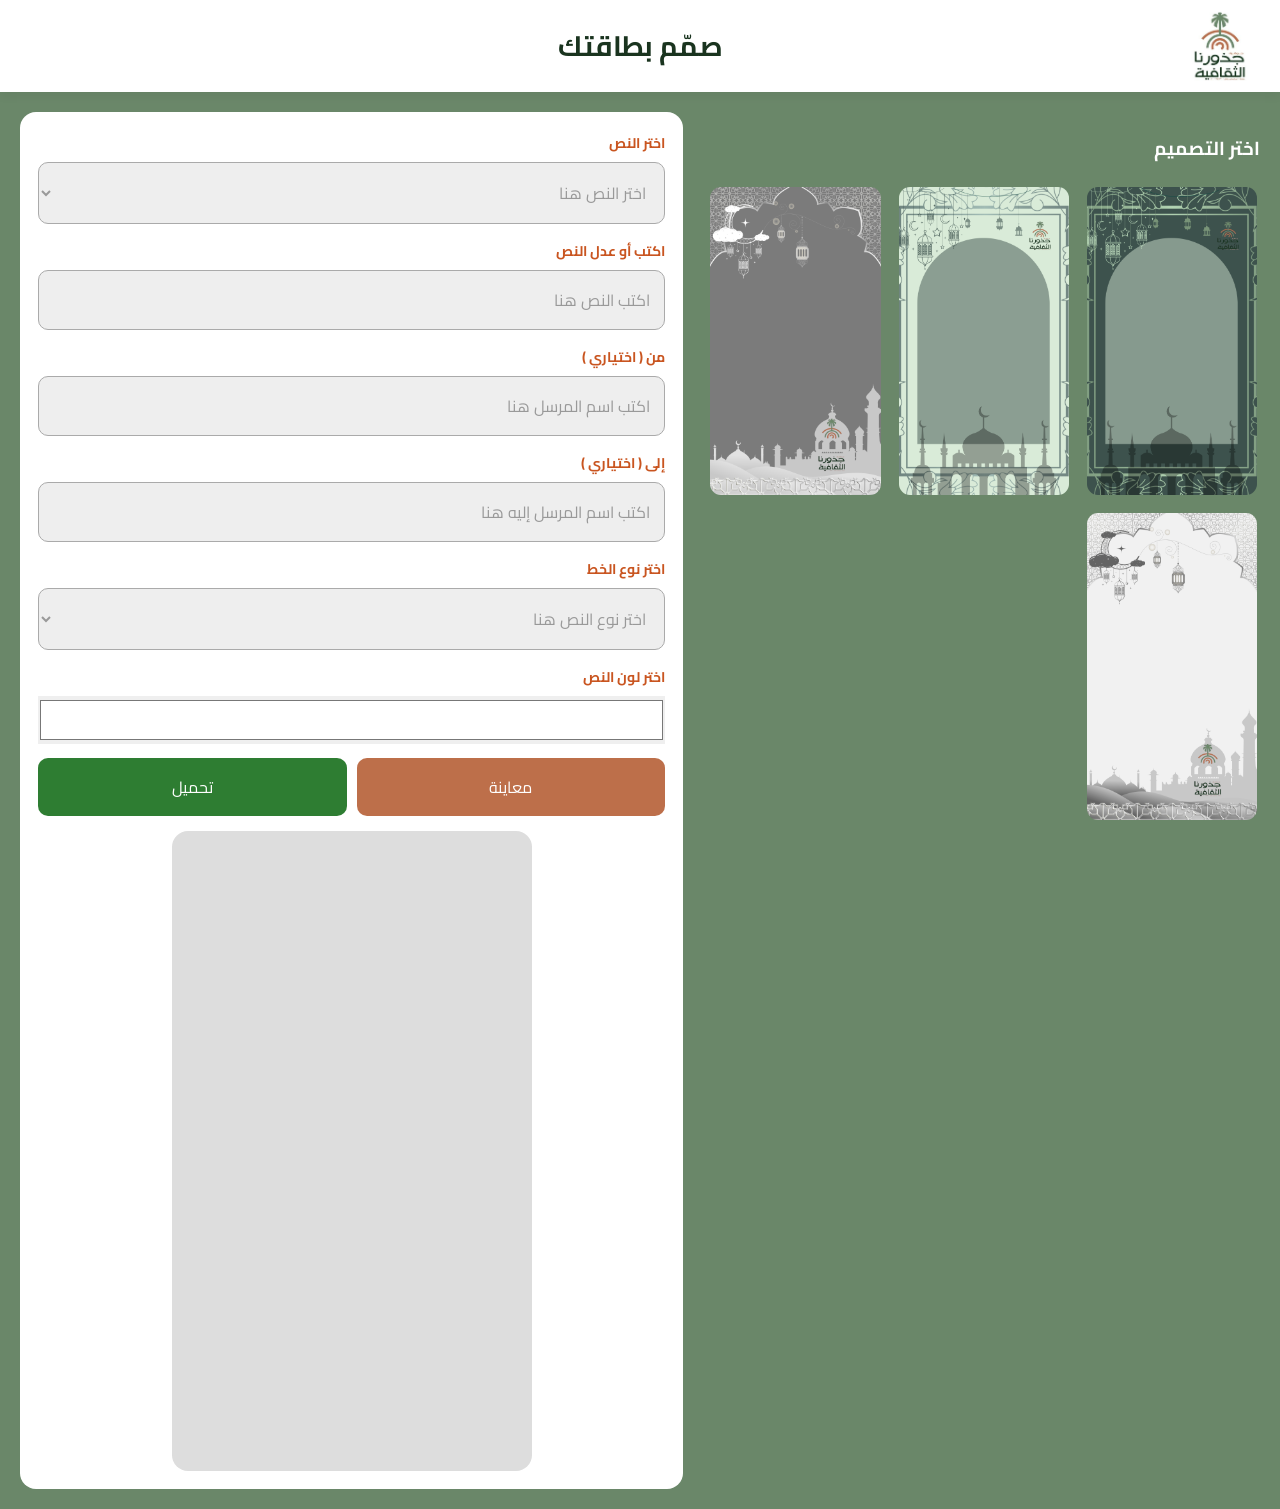
==== index.html @ ad50760e "initial commit" ====
<!DOCTYPE html>
<html lang="ar" dir="rtl">
<head>
  <meta charset="UTF-8" />
  <meta name="viewport" content="width=device-width, initial-scale=1.0" />
  <title>جمعية جذورنا الثقافية </title>
  <link rel="icon" href="icon.png" type="image/png"> 
  <link rel="stylesheet" href="style.css" />
</head>
<body>

  <header>
    <img src="icon.png" alt="Logo" class="logo">
    <h1>صمّم بطاقتك</h1>
  </header>

  <main class="container">

    <section class="design-section">
      <h3>اختر التصميم</h3>
      <div class="designs">
        <img src="design1.png" onclick="selectDesign(this)">
        <img src="design2.png" onclick="selectDesign(this)">
        <img src="design3.png" onclick="selectDesign(this)">
        <img src="design4.png" onclick="selectDesign(this)">
      </div>
    </section>

    <section class="editor-section">
      <label class="text-label">اختر النص </label>
      <select id="presetTextSelect">
      <option value="" disabled selected>اختر النص هنا</option>
      <option value="مبارك عليكم شهر رمضان، جعله الله شهر خيرٍ وبركة">
      مبارك عليكم شهر رمضان، جعله الله شهر خيرٍ وبركة
      </option>
      <option value="مبارك عليكم شهر رمضان، وأعاننا وإياكم على صيامه وقيامه">
      مبارك عليكم شهر رمضان، وأعاننا وإياكم على صيامه وقيامه
      </option>
      <option value="مبارك عليكم شهر رمضان، أعاده الله علينا وعليكم بالخير واليُمن والبركات">
       مبارك عليكم شهر رمضان، أعاده الله علينا وعليكم بالخير واليُمن والبركات
      </option>
      </select>


      <label class="color-label">اكتب أو عدل النص</label>
      <input
       type="text"
       id="textInput"
       placeholder="اكتب النص هنا"
       />

      <label class="color-label">من ( اختياري )</label>
      <input
       type="text"
       id="fromInput"
       placeholder="اكتب اسم المرسل هنا"
       />

      <label class="color-label">إلى ( اختياري )</label>
      <input
       type="text"
       id="toInput"
       placeholder="اكتب اسم المرسل إليه هنا"
       /> 

      <label class="font-label">اختر نوع الخط</label>
      <select id="fontSelect">
      <option value="" disabled selected>اختر نوع النص هنا</option>
      <option value="Cairo">Cairo</option>
      <option value="Amiri">Amiri</option>
      <option value="Tajawal">Tajawal</option>
      <option value="Changa">Changa</option>
      </select>

     <label class="color-label">اختر لون النص</label>
      <input
        type="color"
        id="colorInput"
        value="#ffffff"
      />
      
      <div class="buttons">
        <button onclick="generate()">معاينة</button>
        <button class="download" onclick="download()">تحميل</button>
      </div>

      <div class="canvas-wrapper">
        <canvas id="canvas" width="675" height="1200"></canvas>
      </div>
    </section>

  </main>

  <script src="script.js"></script>
</body>
</html>
---- style.css ----
@import url('https://fonts.googleapis.com/css2?family=Amiri:wght@400;700&family=Cairo:wght@400;700&family=Changa:wght@400;700&family=Tajawal:wght@400;700&display=swap');

* {
  box-sizing: border-box;
  font-family: "Cairo", Arial, sans-serif;
}

body {
  margin: 0;
  background: #6A8769;
  color: #ffffff;
}

header {
  position: relative;
  display: flex;
  justify-content: center;
  align-items: center;

  padding: 20px;
  background: #ffffff;
  box-shadow: 0 4px 10px rgba(0, 0, 0, 0.05);
}

header h1 {
  margin: 0;
  font-size: 28px;
  font-weight: 700;
  color: #1A341F;
}
.logo {
  position: absolute;
  right: 30px; 
  height: 70px;
  width: auto;
  object-fit: contain;
}

.container {
  display: grid;
  grid-template-columns: 1fr 1.2fr;
  gap: 24px;
  padding: 20px;
}

.designs {
  display: grid;
  grid-template-columns: repeat(auto-fill, minmax(160px, 1fr));
  gap: 12px;
}

.designs img {
  width: 100%;
  aspect-ratio: 9 / 16;
  object-fit: cover;
  border-radius: 14px;
  cursor: pointer;
  border: 3px solid transparent;
  transition: 0.2s ease;
}

.designs img.selected {
  border-color: #000;
}

.editor-section {
  background: #fff;
  padding: 18px;
  border-radius: 16px;
}

.text-label,
.color-label,
.font-label {
  display: block;
  margin-bottom: 6px;
  font-size: 14px;
  font-weight: 700;
  text-align: right;
  color: #c95520;
}

.editor-section input[type="text"],
.editor-section select {
  width: 100%;
  padding: 14px;
  font-size: 16px;
  margin-bottom: 14px;
  border-radius: 10px;
  background: #eeeeee;
  border: 1px solid #aaaaaa;
}

input[type="color"] {
  width: 100%;
  height: 48px;
  border: none;
  padding: 0;
  margin-bottom: 14px;
  cursor: pointer;
}

.buttons {
  display: flex;
  gap: 10px;
  margin-bottom: 15px;
}

button {
  flex: 1;
  padding: 14px;
  font-size: 16px;
  border-radius: 10px;
  border: none;
  cursor: pointer;
  background: #BD6F4A;
  color: #fff;
}

button.download {
  background: #2e7d32;
}

.canvas-wrapper {
  display: flex;
  justify-content: center;
}

canvas {
  width: 100%;
  max-width: 360px;
  height: auto;
  border-radius: 16px;
  background: #ddd;
}

@media (max-width: 900px) {
  .container {
    grid-template-columns: 1fr;
  }

  canvas {
    max-width: 100%;
  }
}

select {
  color: #999;
}
select:has(option:not([disabled]):checked) {
  color: #111;
}
input::placeholder {
  color: #999;
}
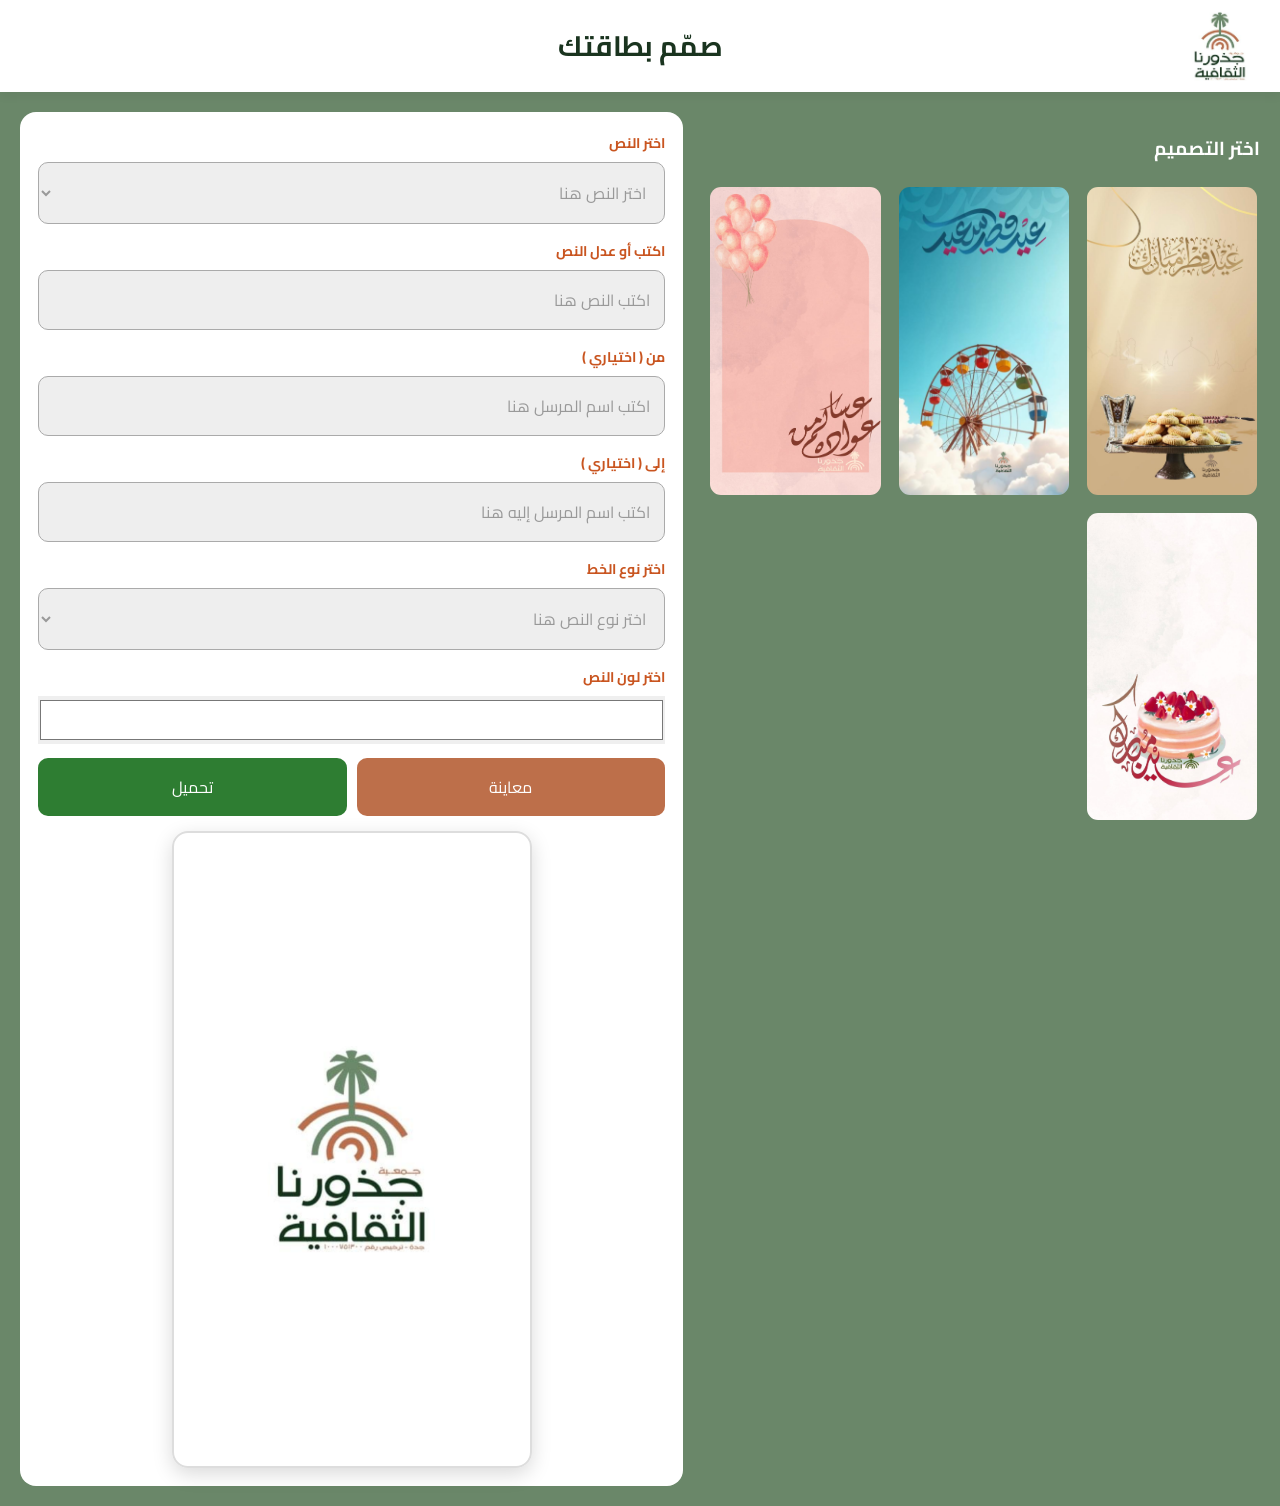
==== commit c87804a6: "Feat: new designs" ====
--- a/index.html
+++ b/index.html
@@ -30,14 +30,14 @@
       <label class="text-label">اختر النص </label>
       <select id="presetTextSelect">
       <option value="" disabled selected>اختر النص هنا</option>
-      <option value="مبارك عليكم شهر رمضان، جعله الله شهر خيرٍ وبركة">
-      مبارك عليكم شهر رمضان، جعله الله شهر خيرٍ وبركة
+      <option value="كل عام وأنتم بخير، تقبل الله منا ومنكم صالح الأعمال">
+      كل عام وأنتم بخير، تقبل الله منا ومنكم صالح الأعمال
       </option>
-      <option value="مبارك عليكم شهر رمضان، وأعاننا وإياكم على صيامه وقيامه">
-      مبارك عليكم شهر رمضان، وأعاننا وإياكم على صيامه وقيامه
+      <option value="عيد فطر سعيد، جعله الله عيد خير وبركة عليكم وعلى أحبابكم">
+      عيد فطر سعيد، جعله الله عيد خير وبركة عليكم وعلى أحبابكم
       </option>
-      <option value="مبارك عليكم شهر رمضان، أعاده الله علينا وعليكم بالخير واليُمن والبركات">
-       مبارك عليكم شهر رمضان، أعاده الله علينا وعليكم بالخير واليُمن والبركات
+      <option value="عيد فطر مبارك، أعاده الله علينا وعليكم بالخير واليُمن والبركات">
+      عيد فطر مبارك، أعاده الله علينا وعليكم بالخير واليُمن والبركات
       </option>
       </select>
 
--- a/style.css
+++ b/style.css
@@ -131,7 +131,10 @@
   max-width: 360px;
   height: auto;
   border-radius: 16px;
-  background: #ddd;
+  background: url("wallpaper.png");
+  background-size: cover;
+  border: 2px solid #ddd;
+  box-shadow: 0 6px 20px rgba(0,0,0,0.15);
 }
 
 @media (max-width: 900px) {
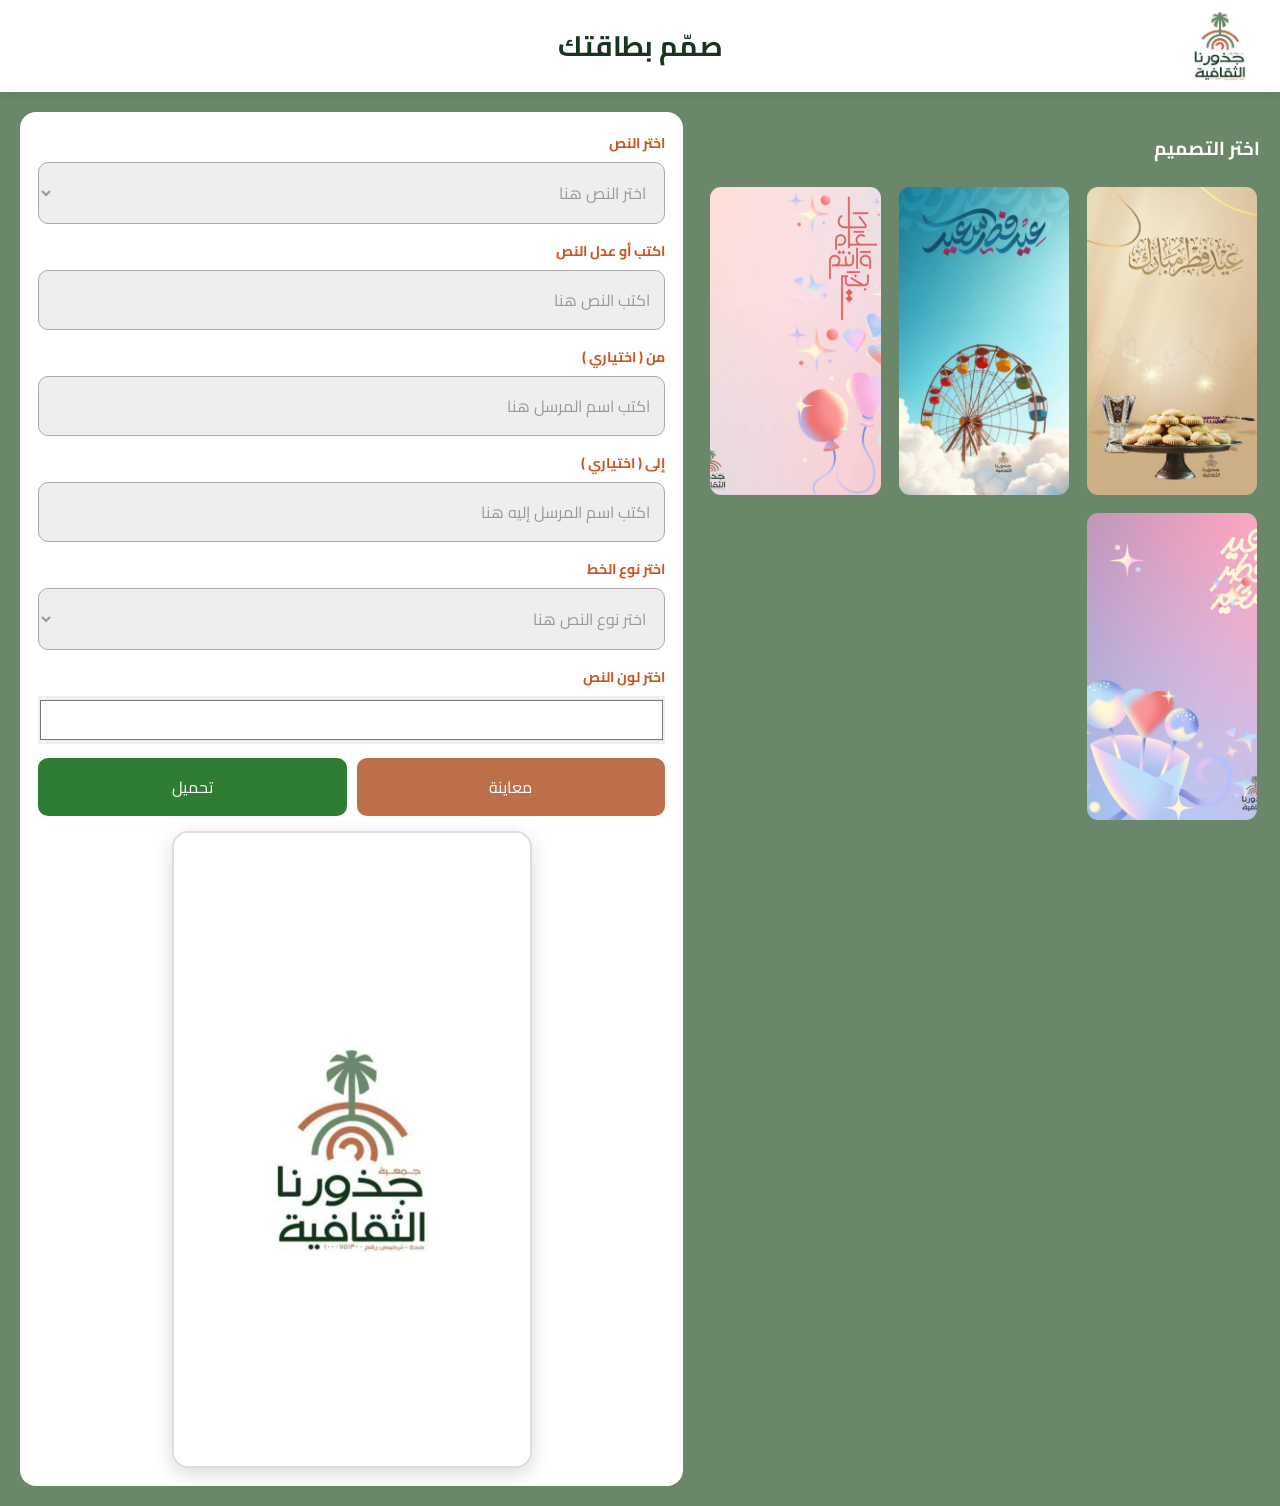
==== commit c5976cae: "Fix: options and some designs" ====
--- a/index.html
+++ b/index.html
@@ -27,19 +27,64 @@
     </section>
 
     <section class="editor-section">
-      <label class="text-label">اختر النص </label>
-      <select id="presetTextSelect">
-      <option value="" disabled selected>اختر النص هنا</option>
-      <option value="كل عام وأنتم بخير، تقبل الله منا ومنكم صالح الأعمال">
-      كل عام وأنتم بخير، تقبل الله منا ومنكم صالح الأعمال
-      </option>
-      <option value="عيد فطر سعيد، جعله الله عيد خير وبركة عليكم وعلى أحبابكم">
-      عيد فطر سعيد، جعله الله عيد خير وبركة عليكم وعلى أحبابكم
-      </option>
-      <option value="عيد فطر مبارك، أعاده الله علينا وعليكم بالخير واليُمن والبركات">
-      عيد فطر مبارك، أعاده الله علينا وعليكم بالخير واليُمن والبركات
-      </option>
-      </select>
+    <label class="text-label">اختر النص </label>
+      
+    <select id="presetTextSelect">
+    <option value="" disabled selected>اختر النص هنا</option>
+
+    <option 
+    value="«جعل اللهُ عيدكم عيدَ بركةٍ ومغفرة، وألبسكم فيه لباس العافية.»" 
+    data-ref="📚 المصدر: لطائف المعارف فيما لمواسم العام من الوظائف.">
+    «جعل اللهُ عيدكم عيدَ بركةٍ ومغفرة، وألبسكم فيه لباس العافية.»
+    </option>
+
+    <option 
+    value="هنّأك اللهُ بالعيد، وتقبَّل طاعتك، وأتمَّ عليك نعمته." 
+    data-ref="📚 المصدر: بهجة المجالس وأنس المجالس.">
+    هنّأك اللهُ بالعيد، وتقبَّل طاعتك، وأتمَّ عليك نعمته.
+    </option>
+
+    <option 
+    value="أعاده الله عليكم أعوامًا عديدة، وأزمنةً مديدة، وأنتم في خيرٍ وعافية" 
+    data-ref="📚 المصدر: صبح الأعشى في صناعة الإنشاء">
+    أعاده الله عليكم أعوامًا عديدة، وأزمنةً مديدة، وأنتم في خيرٍ وعافية
+    </option>
+
+    <option 
+    value="«تقبَّلَ اللهُ صيامكم، وباركَ لكم في عيدكم»" 
+    data-ref="📚 المصدر: لطائف المعارف فيما لمواسم العام من الوظائف">
+    «تقبَّلَ اللهُ صيامكم، وباركَ لكم في عيدكم»
+    </option>
+
+    <option 
+    value="«هنَّأكم اللهُ بالعيد، وأتمَّ عليكم النعمة»" 
+    data-ref="📚 المصدر: رسائل البلغاء.">
+    «هنَّأكم اللهُ بالعيد، وأتمَّ عليكم النعمة»
+    </option>
+
+    <option 
+    value="أدام الله بهجة أعيادكم بقرب من تحبون، وطاب بكم العيد، ودمتم لأحبابكم أعياداً وأفراحاً." 
+    data-ref="">
+    أدام الله بهجة أعيادكم بقرب من تحبون، وطاب بكم العيد، ودمتم لأحبابكم أعياداً وأفراحاً.
+    </option>
+
+    <option 
+    value="كل عيد وعين الله تحرسكم
+    حتى يعود لكم بالخير أزماناً" 
+    data-ref="">
+    كل عيد وعين الله تحرسكم
+    حتى يعود لكم بالخير أزماناً
+    </option>
+
+
+    <option 
+    value="تقبل الله بالغفران طاعاتكم
+    وزادكم بالتقى عزاً وإيماناً" 
+    data-ref="">
+    تقبل الله بالغفران طاعاتكم
+    وزادكم بالتقى عزاً وإيماناً
+    </option>
+    </select>
 
 
       <label class="color-label">اكتب أو عدل النص</label>
--- a/style.css
+++ b/style.css
@@ -151,7 +151,7 @@
   color: #999;
 }
 select:has(option:not([disabled]):checked) {
-  color: #111;
+  color: #000000;
 }
 input::placeholder {
   color: #999;
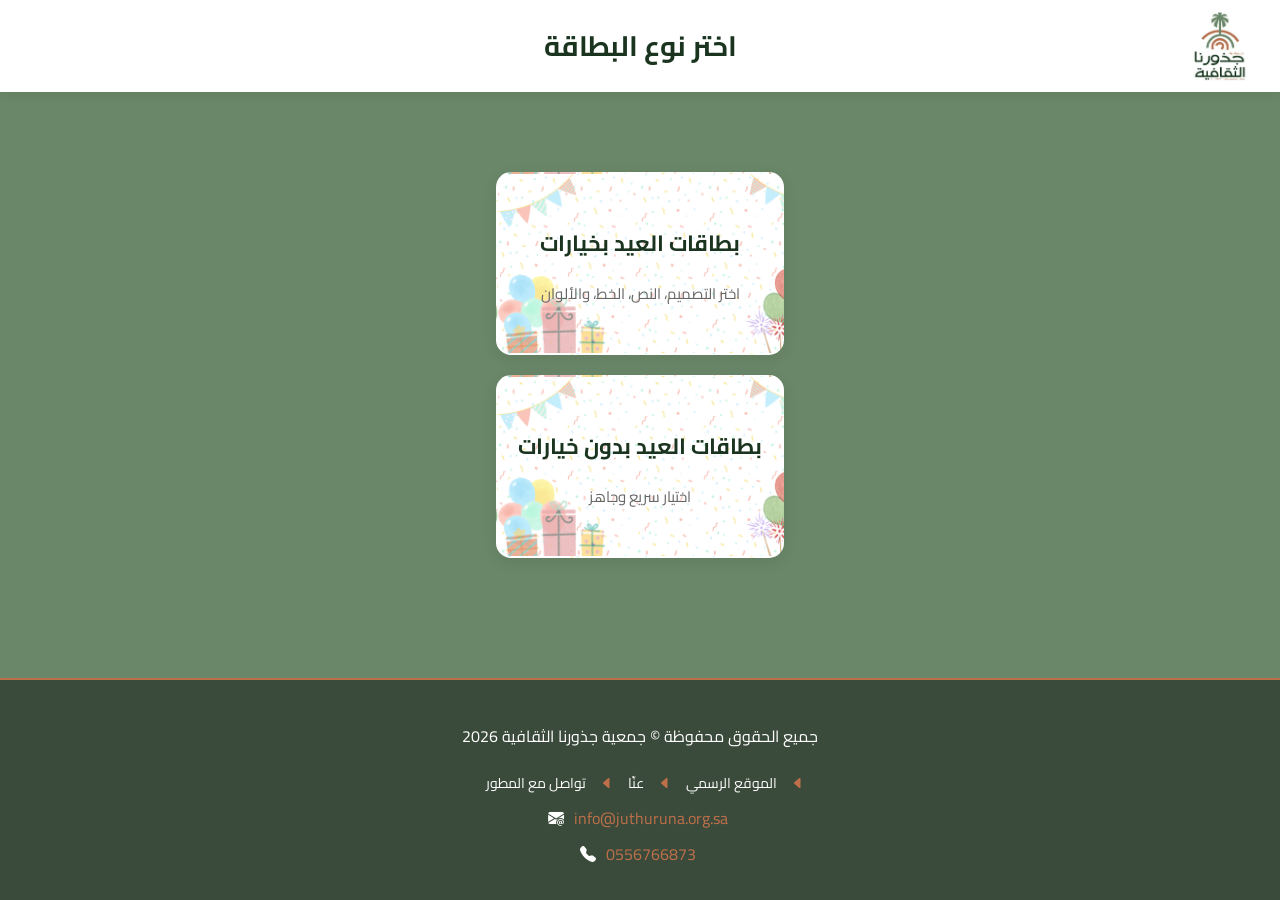
==== commit 5f8f3ed9: "Feat : Cards with and without options" ====
--- a/index.html
+++ b/index.html
@@ -2,140 +2,65 @@
 <html lang="ar" dir="rtl">
 <head>
   <meta charset="UTF-8" />
-  <meta name="viewport" content="width=device-width, initial-scale=1.0" />
-  <title>جمعية جذورنا الثقافية </title>
-  <link rel="icon" href="icon.png" type="image/png"> 
-  <link rel="stylesheet" href="style.css" />
+  <meta name="viewport" content="width=device-width, initial-scale=1.0"/>
+  <title>جمعية جذورنا الثقافية</title>
+  <link rel="icon" href="logo2.png" type="image/png">
+  <link rel="stylesheet" href="style.css">
+  <link rel="stylesheet" href="https://cdn.jsdelivr.net/npm/bootstrap-icons/font/bootstrap-icons.css">
 </head>
 <body>
 
   <header>
-    <img src="icon.png" alt="Logo" class="logo">
-    <h1>صمّم بطاقتك</h1>
+    <img src="logo.png" alt="Logo" class="logo">
+    <h1>اختر نوع البطاقة</h1>
   </header>
 
-  <main class="container">
+  <main class="home-container">
 
-    <section class="design-section">
-      <h3>اختر التصميم</h3>
-      <div class="designs">
-        <img src="design1.png" onclick="selectDesign(this)">
-        <img src="design2.png" onclick="selectDesign(this)">
-        <img src="design3.png" onclick="selectDesign(this)">
-        <img src="design4.png" onclick="selectDesign(this)">
-      </div>
-    </section>
+    <div class="card-option" onclick="goTo('eidcardop.html')">
+      <h2>بطاقات العيد بخيارات</h2>
+      <p>اختر التصميم، النص، الخط، والألوان</p>
+    </div>
 
-    <section class="editor-section">
-    <label class="text-label">اختر النص </label>
-      
-    <select id="presetTextSelect">
-    <option value="" disabled selected>اختر النص هنا</option>
-
-    <option 
-    value="«جعل اللهُ عيدكم عيدَ بركةٍ ومغفرة، وألبسكم فيه لباس العافية.»" 
-    data-ref="📚 المصدر: لطائف المعارف فيما لمواسم العام من الوظائف.">
-    «جعل اللهُ عيدكم عيدَ بركةٍ ومغفرة، وألبسكم فيه لباس العافية.»
-    </option>
-
-    <option 
-    value="هنّأك اللهُ بالعيد، وتقبَّل طاعتك، وأتمَّ عليك نعمته." 
-    data-ref="📚 المصدر: بهجة المجالس وأنس المجالس.">
-    هنّأك اللهُ بالعيد، وتقبَّل طاعتك، وأتمَّ عليك نعمته.
-    </option>
-
-    <option 
-    value="أعاده الله عليكم أعوامًا عديدة، وأزمنةً مديدة، وأنتم في خيرٍ وعافية" 
-    data-ref="📚 المصدر: صبح الأعشى في صناعة الإنشاء">
-    أعاده الله عليكم أعوامًا عديدة، وأزمنةً مديدة، وأنتم في خيرٍ وعافية
-    </option>
-
-    <option 
-    value="«تقبَّلَ اللهُ صيامكم، وباركَ لكم في عيدكم»" 
-    data-ref="📚 المصدر: لطائف المعارف فيما لمواسم العام من الوظائف">
-    «تقبَّلَ اللهُ صيامكم، وباركَ لكم في عيدكم»
-    </option>
-
-    <option 
-    value="«هنَّأكم اللهُ بالعيد، وأتمَّ عليكم النعمة»" 
-    data-ref="📚 المصدر: رسائل البلغاء.">
-    «هنَّأكم اللهُ بالعيد، وأتمَّ عليكم النعمة»
-    </option>
-
-    <option 
-    value="أدام الله بهجة أعيادكم بقرب من تحبون، وطاب بكم العيد، ودمتم لأحبابكم أعياداً وأفراحاً." 
-    data-ref="">
-    أدام الله بهجة أعيادكم بقرب من تحبون، وطاب بكم العيد، ودمتم لأحبابكم أعياداً وأفراحاً.
-    </option>
-
-    <option 
-    value="كل عيد وعين الله تحرسكم
-    حتى يعود لكم بالخير أزماناً" 
-    data-ref="">
-    كل عيد وعين الله تحرسكم
-    حتى يعود لكم بالخير أزماناً
-    </option>
-
-
-    <option 
-    value="تقبل الله بالغفران طاعاتكم
-    وزادكم بالتقى عزاً وإيماناً" 
-    data-ref="">
-    تقبل الله بالغفران طاعاتكم
-    وزادكم بالتقى عزاً وإيماناً
-    </option>
-    </select>
-
-
-      <label class="color-label">اكتب أو عدل النص</label>
-      <input
-       type="text"
-       id="textInput"
-       placeholder="اكتب النص هنا"
-       />
-
-      <label class="color-label">من ( اختياري )</label>
-      <input
-       type="text"
-       id="fromInput"
-       placeholder="اكتب اسم المرسل هنا"
-       />
-
-      <label class="color-label">إلى ( اختياري )</label>
-      <input
-       type="text"
-       id="toInput"
-       placeholder="اكتب اسم المرسل إليه هنا"
-       /> 
-
-      <label class="font-label">اختر نوع الخط</label>
-      <select id="fontSelect">
-      <option value="" disabled selected>اختر نوع النص هنا</option>
-      <option value="Cairo">Cairo</option>
-      <option value="Amiri">Amiri</option>
-      <option value="Tajawal">Tajawal</option>
-      <option value="Changa">Changa</option>
-      </select>
-
-     <label class="color-label">اختر لون النص</label>
-      <input
-        type="color"
-        id="colorInput"
-        value="#ffffff"
-      />
-      
-      <div class="buttons">
-        <button onclick="generate()">معاينة</button>
-        <button class="download" onclick="download()">تحميل</button>
-      </div>
-
-      <div class="canvas-wrapper">
-        <canvas id="canvas" width="675" height="1200"></canvas>
-      </div>
-    </section>
+    <div class="card-option" onclick="goTo('eidcard.html')">
+      <h2>بطاقات العيد بدون خيارات</h2>
+      <p>اختيار سريع وجاهز</p>
+    </div>
 
   </main>
 
-  <script src="script.js"></script>
+  <footer class="footer">
+  <div class="footer-content">
+    <p>جميع الحقوق محفوظة © جمعية جذورنا الثقافية 2026</p>
+
+    <div class="footer-links">
+      <i class="bi bi-caret-left-fill"></i>
+      <a href="https://www.juthuruna.org.sa/">الموقع الرسمي</a>
+      <i class="bi bi-caret-left-fill"></i>
+      <a href="https://www.juthuruna.org.sa/about/">عنّا</a>
+      <i class="bi bi-caret-left-fill"></i>
+      <a href="mailto:mawbj@outlook.com">تواصل مع المطور</a>
+    </div>
+
+    <div class="footer-contact">
+      <p>
+      <a href="mailto:info@juthuruna.org.sa">info@juthuruna.org.sa</a>
+      <i class="bi bi-envelope-at-fill"></i>
+      </p>
+
+      <p>
+      <a href="tel:0556766873">0556766873</a>
+      <i class="bi bi-telephone-fill"></i>
+      </p>
+    </div>
+  </div>
+  </footer>
+
+  <script>
+    function goTo(page) {
+      window.location.href = page;
+    }
+  </script>
+
 </body>
 </html>
--- a/style.css
+++ b/style.css
@@ -8,7 +8,10 @@
 body {
   margin: 0;
   background: #6A8769;
-  color: #ffffff;
+  color: #fff;
+  display: flex;
+  flex-direction: column;
+  min-height: 100vh;
 }
 
 header {
@@ -18,7 +21,7 @@
   align-items: center;
 
   padding: 20px;
-  background: #ffffff;
+  background: #fff;
   box-shadow: 0 4px 10px rgba(0, 0, 0, 0.05);
 }
 
@@ -155,4 +158,90 @@
 }
 input::placeholder {
   color: #999;
+}
+
+.home-container {
+  display: flex;
+  flex-direction: column;
+  gap: 20px;
+  padding: 30px;
+  max-width: 500px;
+  margin: auto;
+}
+
+.card-option {
+  background: url("eidwallpaper.png");
+  background-size: cover;
+  color: #1A341F;
+  padding: 30px 20px;
+  border-radius: 15px;
+  text-align: center;
+  cursor: pointer;
+  transition: 0.3s;
+
+  border: 2px solid transparent;
+  box-shadow: 0 4px 15px rgba(0,0,0,0.08);
+}
+
+.card-option:hover {
+  transform: translateY(-5px);
+  border-color: #000;
+}
+
+.card-option h2 {
+  margin-bottom: 10px;
+  font-size: 22px;
+}
+
+.card-option p {
+  color: #666;
+  font-size: 15px;
+}
+
+.footer {
+  margin-top: 40px;
+  background: #3b4b3b;
+  color: #fff;
+  padding: 25px 15px;
+  text-align: center;
+  border-top: 2px solid #BD6F4A;
+}
+
+.footer-content {
+  max-width: 800px;
+  margin: auto;
+}
+
+.footer-links a {
+  color: #fff;
+  margin: 0 10px;
+  text-decoration: none;
+  font-size: 14px;
+}
+
+.footer-links a:hover {
+  color: #BD6F4A;
+  transition: 0.2s;
+}
+
+.footer-links i {
+  color: #BD6F4A;
+  font-size: 14px;
+}
+
+.footer-contact p {
+  margin: 6px 0;
+}
+
+.footer-contact a {
+  color: #BD6F4A;
+  text-decoration: none;
+  margin-right: 5px;
+}
+
+.footer-contact a:hover {
+  color: #fff;
+}
+.footer-contact i {
+  margin-right: 6px;
 }
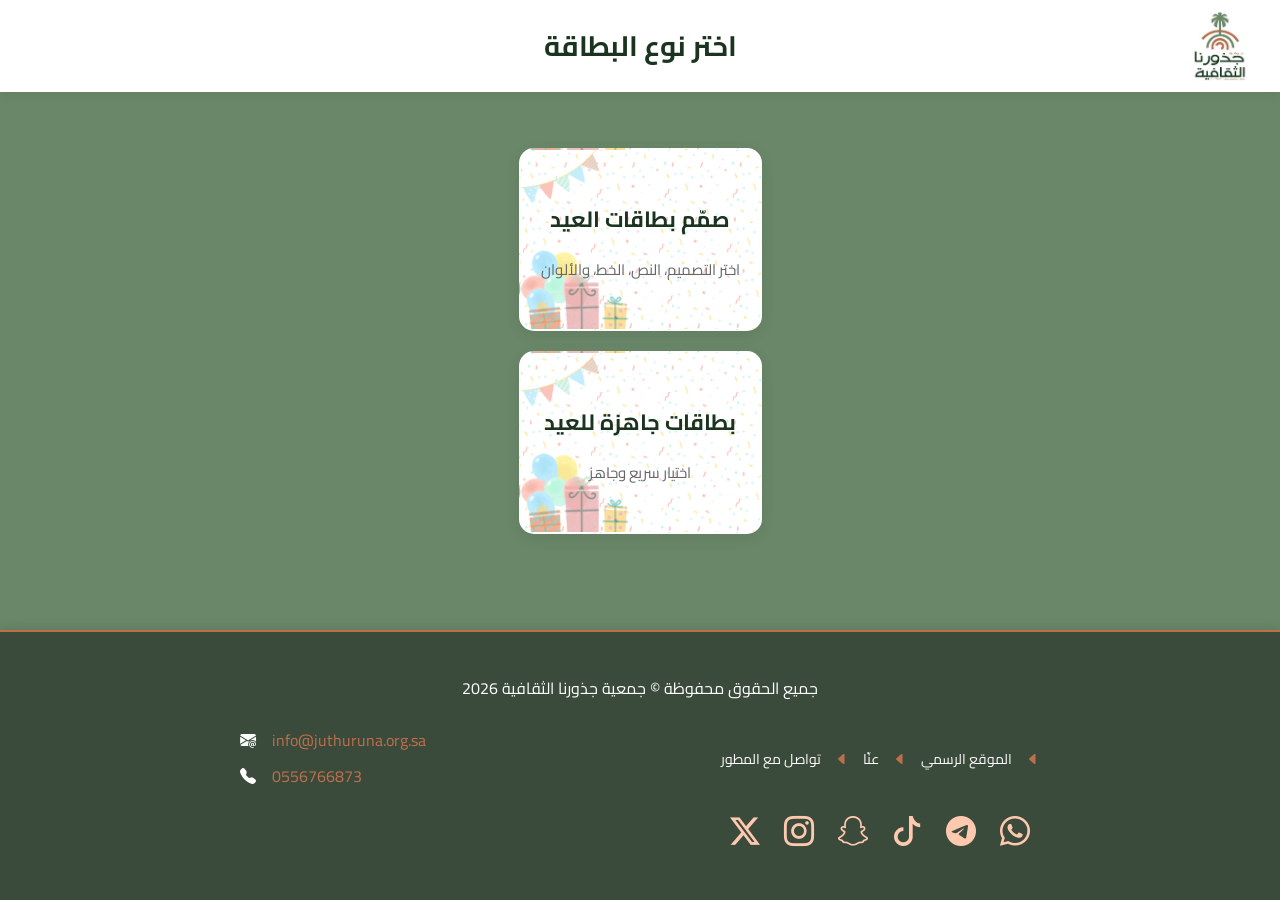
==== commit 56a3ca03: "Fix : contact with css" ====
--- a/index.html
+++ b/index.html
@@ -18,21 +18,20 @@
   <main class="home-container">
 
     <div class="card-option" onclick="goTo('eidcardop.html')">
-      <h2>بطاقات العيد بخيارات</h2>
+      <h2> صمّم بطاقات العيد </h2>
       <p>اختر التصميم، النص، الخط، والألوان</p>
     </div>
 
     <div class="card-option" onclick="goTo('eidcard.html')">
-      <h2>بطاقات العيد بدون خيارات</h2>
+      <h2> بطاقات جاهزة  للعيد</h2>
       <p>اختيار سريع وجاهز</p>
     </div>
 
   </main>
 
   <footer class="footer">
+    <p>جميع الحقوق محفوظة © جمعية جذورنا الثقافية 2026</p>
   <div class="footer-content">
-    <p>جميع الحقوق محفوظة © جمعية جذورنا الثقافية 2026</p>
-
     <div class="footer-links">
       <i class="bi bi-caret-left-fill"></i>
       <a href="https://www.juthuruna.org.sa/">الموقع الرسمي</a>
@@ -53,6 +52,16 @@
       <i class="bi bi-telephone-fill"></i>
       </p>
     </div>
+
+    <div class="footer-social">
+      <a href="https://wa.me/966556766873"><i class="bi bi-whatsapp"></i></a>
+      <a href="https://t.me/juthurona"><i class="bi bi-telegram"></i></a>
+      <a href="https://www.tiktok.com/@juthurona"><i class="bi bi-tiktok"></i></a>
+      <a href="https://snapchat.com/t/JIA0GfdC"><i class="bi bi-snapchat"></i></a>
+      <a href="https://www.instagram.com/juthurona/"><i class="bi bi-instagram"></i></a>
+      <a href="https://x.com/juthurona"><i class="bi bi-twitter-x"></i></a>
+      </p>
+    </div>
   </div>
   </footer>
 
--- a/style.css
+++ b/style.css
@@ -205,13 +205,22 @@
   padding: 25px 15px;
   text-align: center;
   border-top: 2px solid #BD6F4A;
+  box-shadow: 0 -2px 10px rgba(0,0,0,0.1);
 }
 
 .footer-content {
   max-width: 800px;
   margin: auto;
-}
-
+
+  display: flex;
+  justify-content: space-between;
+  align-items: center;
+  flex-wrap: wrap;
+}
+
+.footer-links {
+  text-align: right;
+}
 .footer-links a {
   color: #fff;
   margin: 0 10px;
@@ -229,6 +238,9 @@
   font-size: 14px;
 }
 
+.footer-contact {
+  text-align: left;
+}
 .footer-contact p {
   margin: 6px 0;
 }
@@ -236,7 +248,7 @@
 .footer-contact a {
   color: #BD6F4A;
   text-decoration: none;
-  margin-right: 5px;
+  margin-left: 6px;
 }
 
 .footer-contact a:hover {
@@ -244,4 +256,26 @@
 }
 .footer-contact i {
   margin-right: 6px;
+}
+
+.footer-social {
+    margin-top: 6px;
+}
+
+.footer-social a {
+    font-size: 30px;
+    color: #ffc9b0;
+    margin: 10px;
+}
+
+@media (max-width: 600px) {
+  .footer-content {
+    flex-direction: column;
+    gap: 15px;
+  }
+
+  .footer-links,
+  .footer-contact {
+    text-align: center;
+  }
 }
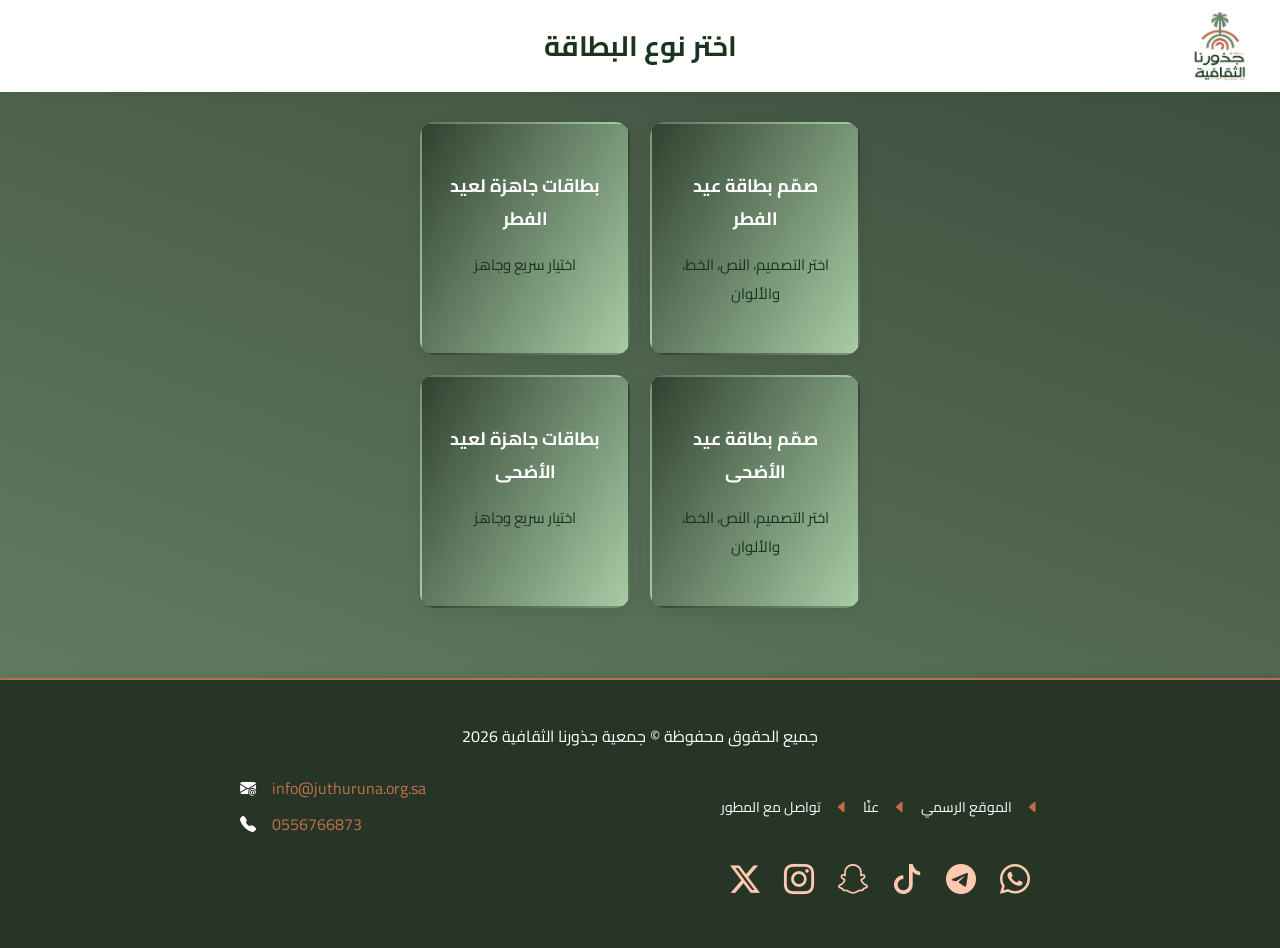
==== commit 162b9716: "Feat: card options" ====
--- a/index.html
+++ b/index.html
@@ -18,12 +18,22 @@
   <main class="home-container">
 
     <div class="card-option" onclick="goTo('eidcardop.html')">
-      <h2> صمّم بطاقات العيد </h2>
+      <h2> صمّم بطاقة عيد الفطر </h2>
       <p>اختر التصميم، النص، الخط، والألوان</p>
     </div>
 
     <div class="card-option" onclick="goTo('eidcard.html')">
-      <h2> بطاقات جاهزة  للعيد</h2>
+      <h2> بطاقات جاهزة  لعيد الفطر</h2>
+      <p>اختيار سريع وجاهز</p>
+    </div>
+
+    <div class="card-option" onclick="goTo('soon.html')">
+      <h2> صمّم بطاقة عيد الأضحى </h2>
+      <p>اختر التصميم، النص، الخط، والألوان</p>
+    </div>
+
+    <div class="card-option" onclick="goTo('soon.html')">
+      <h2> بطاقات جاهزة  لعيد الأضحى</h2>
       <p>اختيار سريع وجاهز</p>
     </div>
 
--- a/style.css
+++ b/style.css
@@ -7,7 +7,7 @@
 
 body {
   margin: 0;
-  background: #6A8769;
+  background: linear-gradient(200deg, #3b4b3b, #6A8769);
   color: #fff;
   display: flex;
   flex-direction: column;
@@ -167,12 +167,14 @@
   padding: 30px;
   max-width: 500px;
   margin: auto;
+  display: grid;
+  grid-template-columns: repeat(2, 1fr);
 }
 
 .card-option {
-  background: url("eidwallpaper.png");
+   background: linear-gradient(300deg, #a8cca6, #304230);
   background-size: cover;
-  color: #1A341F;
+  color: #ffffff;
   padding: 30px 20px;
   border-radius: 15px;
   text-align: center;
@@ -190,17 +192,17 @@
 
 .card-option h2 {
   margin-bottom: 10px;
-  font-size: 22px;
+  font-size: 18px;
 }
 
 .card-option p {
-  color: #666;
+  color: #1A341F;
   font-size: 15px;
 }
 
 .footer {
   margin-top: 40px;
-  background: #3b4b3b;
+  background: #273527;
   color: #fff;
   padding: 25px 15px;
   text-align: center;
@@ -278,4 +280,8 @@
   .footer-contact {
     text-align: center;
   }
+
+  .cards-container {
+  grid-template-columns: 1fr; 
+  }
 }
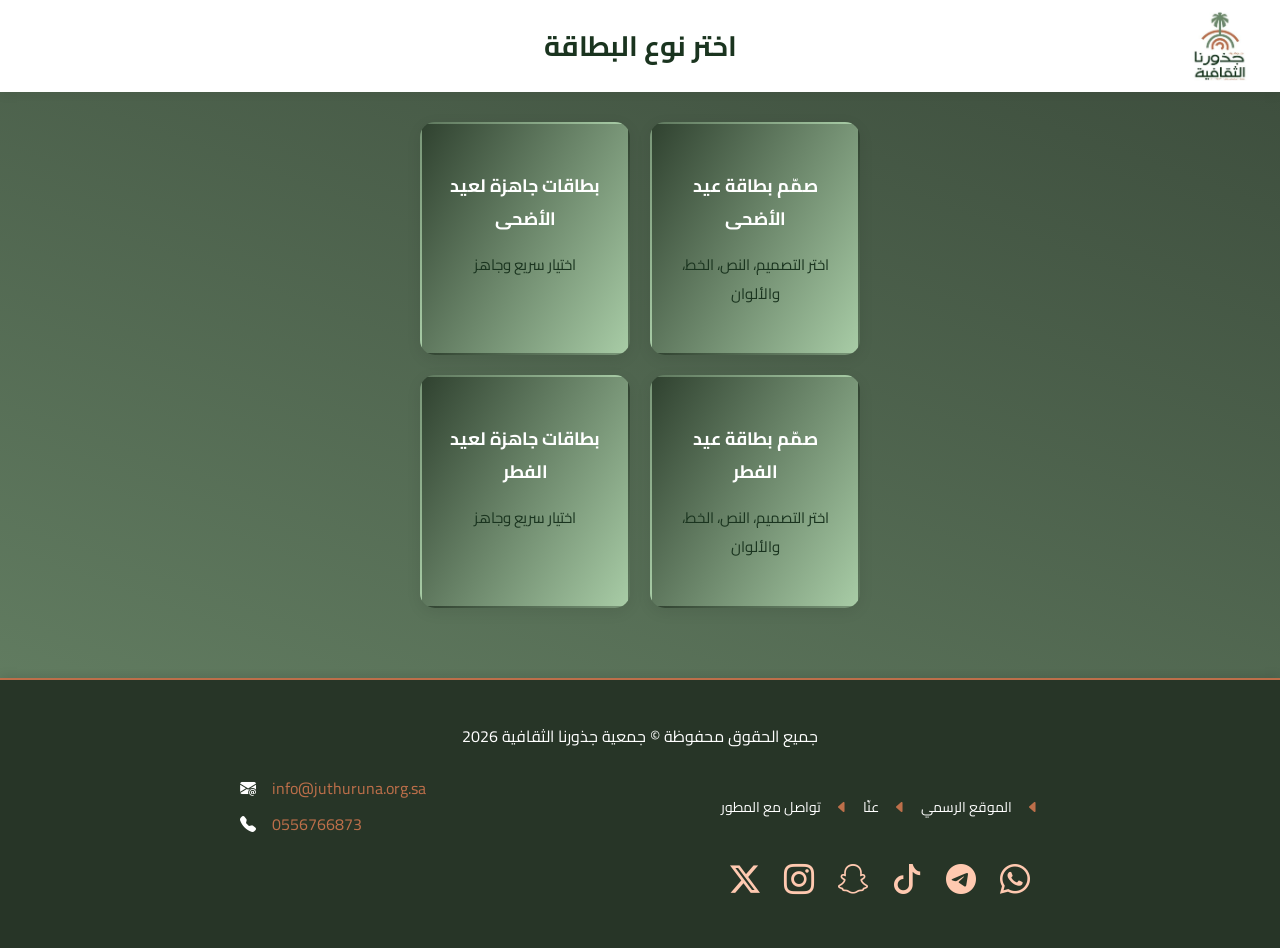
==== commit edf254c8: "Fix : new cards texts" ====
--- a/index.html
+++ b/index.html
@@ -16,6 +16,16 @@
   </header>
 
   <main class="home-container">
+    
+    <div class="card-option" onclick="goTo('eidcardop1.html')">
+      <h2> صمّم بطاقة عيد الأضحى </h2>
+      <p>اختر التصميم، النص، الخط، والألوان</p>
+    </div>
+
+    <div class="card-option" onclick="goTo('eidcard1.html')">
+      <h2> بطاقات جاهزة  لعيد الأضحى</h2>
+      <p>اختيار سريع وجاهز</p>
+    </div>
 
     <div class="card-option" onclick="goTo('eidcardop.html')">
       <h2> صمّم بطاقة عيد الفطر </h2>
@@ -24,16 +34,6 @@
 
     <div class="card-option" onclick="goTo('eidcard.html')">
       <h2> بطاقات جاهزة  لعيد الفطر</h2>
-      <p>اختيار سريع وجاهز</p>
-    </div>
-
-    <div class="card-option" onclick="goTo('soon.html')">
-      <h2> صمّم بطاقة عيد الأضحى </h2>
-      <p>اختر التصميم، النص، الخط، والألوان</p>
-    </div>
-
-    <div class="card-option" onclick="goTo('soon.html')">
-      <h2> بطاقات جاهزة  لعيد الأضحى</h2>
       <p>اختيار سريع وجاهز</p>
     </div>
 
